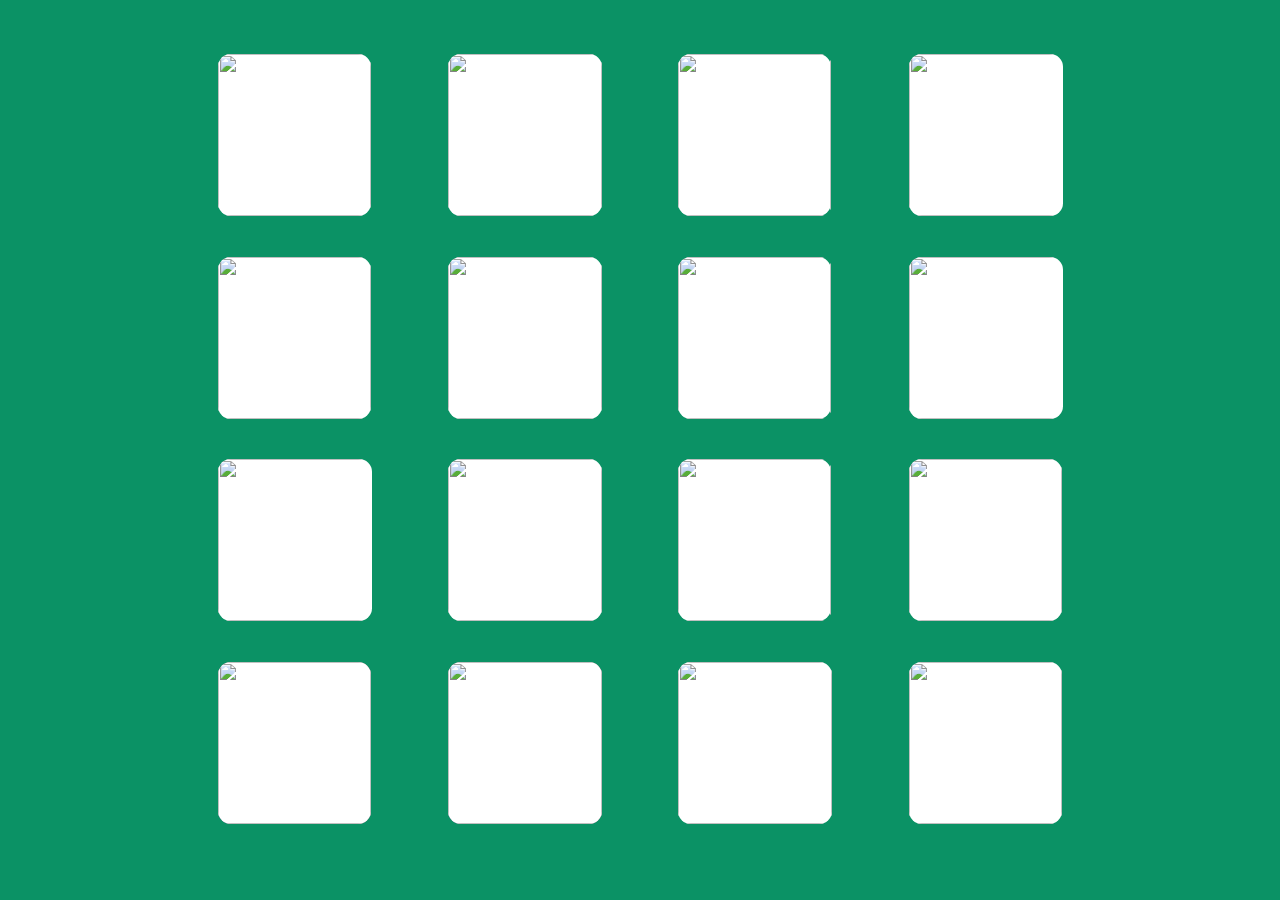
==== index.html @ c70d6032 "Add files via upload" ====
<!DOCTYPE html>
<html lang="en">
<head>
    <meta charset="UTF-8">
    <meta name="viewport" content="width=device-width, initial-scale=1.0">
    <title>Memory game 🏀</title>
    <link rel="stylesheet" href="style.css">
</head>
<body>
    <div id="game">
    <div id="cardsContainer">
        <div class="cards" id="LBJ" data-name="LBJ1">
            <img src="https://i.pinimg.com/736x/f5/2f/3b/f52f3b40d181c29219373cb499d4c489.jpg" class="backFace">
            <img src="https://www.pngmart.com/files/22/Nba-Logo-PNG-Image.png" class="frontFace">
        </div>
        <div class="cards" id="LBJ" data-name="LBJ2">
            <img src="https://i.pinimg.com/736x/f5/2f/3b/f52f3b40d181c29219373cb499d4c489.jpg" class="backFace">
            <img src="https://www.pngmart.com/files/22/Nba-Logo-PNG-Image.png" class="frontFace">
        </div>
        <div class="cards" id="Curry" data-name="Curry1">
            <img src="Curry.jpeg" class="backFace">
            <img src="https://www.pngmart.com/files/22/Nba-Logo-PNG-Image.png" class="frontFace">
        </div>
        <div class="cards" id="Curry" data-name="Curry2">
            <img src="Curry.jpeg" class="backFace">
            <img src="https://www.pngmart.com/files/22/Nba-Logo-PNG-Image.png" class="frontFace">
        </div>
        <div class="cards" id="MJ" data-name="MJ1">
            <img src="https://media.npr.org/assets/img/2016/03/29/ap_090911089838_sq-3271237f28995f6530d9634ff27228cae88e3440.jpg" class="backFace">
            <img src="https://www.pngmart.com/files/22/Nba-Logo-PNG-Image.png" class="frontFace">
        </div>
        <div class="cards" id="MJ" data-name="MJ2">
            <img src="https://media.npr.org/assets/img/2016/03/29/ap_090911089838_sq-3271237f28995f6530d9634ff27228cae88e3440.jpg" class="backFace">
            <img src="https://www.pngmart.com/files/22/Nba-Logo-PNG-Image.png" class="frontFace">
        </div>
        <div class="cards" id="KD" data-name="KD1">
            <img src="https://e00-marca.uecdn.es/assets/multimedia/imagenes/2021/08/21/16295780712511.jpg" class="backFace">
            <img src="https://www.pngmart.com/files/22/Nba-Logo-PNG-Image.png" class="frontFace">
        </div>
        <div class="cards" id="KD" data-name="KD2">
            <img src="https://e00-marca.uecdn.es/assets/multimedia/imagenes/2021/08/21/16295780712511.jpg" class="backFace">
            <img src="https://www.pngmart.com/files/22/Nba-Logo-PNG-Image.png" class="frontFace">
        </div>
        <div class="cards" id="Shaq" data-name="Shaq1">
            <img src="https://i.kym-cdn.com/entries/icons/original/000/029/043/Shaq_Tries_to_Not_Make_a_Face_While_Eating_Spicy_Wings___Hot_Ones_11-21_screenshot.png" class="backFace">
            <img src="https://www.pngmart.com/files/22/Nba-Logo-PNG-Image.png" class="frontFace">
        </div>
        <div class="cards" id="Shaq" data-name="Shaq2">
            <img src="https://i.kym-cdn.com/entries/icons/original/000/029/043/Shaq_Tries_to_Not_Make_a_Face_While_Eating_Spicy_Wings___Hot_Ones_11-21_screenshot.png" class="backFace">
            <img src="https://www.pngmart.com/files/22/Nba-Logo-PNG-Image.png" class="frontFace">
        </div>
        <div class="cards" id="Harden" data-name="Harden1">
            <img src="https://img.bleacherreport.net/img/images/photos/003/543/006/f7677101f60d5f44095f494f3fb8dd0b_crop_north.jpg?1447001027&w=3072&h=2048" class="backFace">
            <img src="https://www.pngmart.com/files/22/Nba-Logo-PNG-Image.png" class="frontFace">
        </div>
        <div class="cards" id="Harden" data-name="Harden2">
            <img src="https://img.bleacherreport.net/img/images/photos/003/543/006/f7677101f60d5f44095f494f3fb8dd0b_crop_north.jpg?1447001027&w=3072&h=2048" class="backFace">
            <img src="https://www.pngmart.com/files/22/Nba-Logo-PNG-Image.png" class="frontFace">
        </div>
        <div class="cards" id="Howard" data-name="Howard1">
            <img src="https://i.pinimg.com/originals/37/d6/03/37d603b7c41ee82eeaa5c2783d51dd1a.jpg" class="backFace">
            <img src="https://www.pngmart.com/files/22/Nba-Logo-PNG-Image.png" class="frontFace">
        </div>
        <div class="cards" id="Howard" data-name="Howard2">
            <img src="https://i.pinimg.com/originals/37/d6/03/37d603b7c41ee82eeaa5c2783d51dd1a.jpg" class="backFace">
            <img src="https://www.pngmart.com/files/22/Nba-Logo-PNG-Image.png" class="frontFace">
        </div>
        <div class="cards" id="DMC3" data-name="DMC31">
            <img src="https://media.licdn.com/dms/image/C4E03AQFKqoovj8GeBA/profile-displayphoto-shrink_800_800/0/1645808575216?e=2147483647&v=beta&t=w8kW0Ys-tEHFzIFx8MIb8YwLTz_1r9hXkjX_NX_Px8Y" class="backFace">
            <img src="https://www.pngmart.com/files/22/Nba-Logo-PNG-Image.png" class="frontFace">
        </div>
        <div class="cards" id="DMC3" data-name="DMC32">
            <img src="https://media.licdn.com/dms/image/C4E03AQFKqoovj8GeBA/profile-displayphoto-shrink_800_800/0/1645808575216?e=2147483647&v=beta&t=w8kW0Ys-tEHFzIFx8MIb8YwLTz_1r9hXkjX_NX_Px8Y" class="backFace">
            <img src="https://www.pngmart.com/files/22/Nba-Logo-PNG-Image.png" class="frontFace">
        </div>
    </div>
    <div id="victoryModal">
        <div id="modalContent">
            <h1>YOU WON</h1>
            <h2>Play again ?</h2>
            <div class="buttons">
                <button id="playAgain"><img src="https://clipart-library.com/img1/1537871.png"></button>
                <button id="exitGame"><img src="https://em-content.zobj.net/thumbs/160/apple/155/brick_1f9f1.png"></button>
            </div>
        </div>
    </div>
    </div>
    <audio id="LBJAudio">
        <source src="audios/LBJ.mp3"> 
    </audio>
    <audio id="CurryAudio">
        <source src="audios/Curry.mp3"> 
    </audio>
    <audio id="MJAudio">
        <source src="audios/onlymp3.to - kai_cenat__michael_jordan_-UclZn67gLO8-192k-1688990846.mp3"> 
    </audio>
    <audio id="DMC3Audio">
        <source src="audios/DMC3.mp3"> 
    </audio>
    <audio id="ShaqAudio">
        <source src="audios/Shaq.mp3"> 
    </audio>
    <audio id="SpeedAudio">
        <source src="audios/serious.mp3"> 
    </audio>
    <audio id="KDAudio">
        <source src="audios/KD.mp3"> 
    </audio>
    <audio id="HowardAudio">
        <source src="audios/sussy.mp3"> 
    </audio>
    <div id="mikeContainer">
        <audio id="mikeThemeSong" src="audios/HADDAWAY - What Is Love (Mike O'Hearn Theme Song) [Slowed].mp3"></audio>
        <img id="mikeOHearn"src="https://image-cdn.essentiallysports.com/wp-content/uploads/Mike-OHearn-1-1.jpg?">
    </div>
    <script src = "index.js"> </script>
</body>
</html>
---- style.css ----
*{
    padding: 0;
    margin: 0;
}

body{
    background-color: rgb(11, 146, 101);
}

#cardsContainer{
    justify-content: center;
    display: flex;
    flex-wrap: wrap;
    width: 80%;
    height: 90vh;
    margin: auto;
    margin-top: 5vh;
    border-radius: 2em;
    background-image:url("https://branded.disruptsports.com/cdn/shop/articles/how-are-basketballs-made_1862x.jpg?v=1603278517");
    background-size: cover;
    perspective: 1000px;
}

.cards{
    position: relative;
    width: 15%;
    height: 20%;
    margin-left:3vw;
    margin-right: 3vw;
    margin-top:1vh;
    transform-style: preserve-3d;
    transition: transform .5s;
}

.backFace{
    position: absolute;
    width:100%;
    height:100%;
    border-radius: 0.8em;
}

.frontFace{
    border-radius: 0.8em;
    background-color: white;
    position: absolute;
    width:100%;
    height:100%;
    backface-visibility: hidden;
}

.cards.flip {
    transform:rotateY(180deg);
}

#victoryModal{
    position: fixed;
    top: 0;
    left: 0;
    width: 100%;
    height: 100%;
    background-color: rgba(0, 0, 0, 0.212);
    justify-content: center;
    align-items: center;
    display:none;
}

#modalContent{
    background-color: rgb(11, 146, 101);
    border-style: solid;
    border-width: 5px;
    border-color:rgb(0, 87, 58);
    border-radius: 15px;
    width:400px;
    height: 35%;
    flex-direction: column;
    display: flex;
    align-items: center;
}

#modalContent h1{
    font-family: electro;
    font-size: 3em;
    margin-top: 5%;
    background: linear-gradient(to right, #ff9900, #ff0055,#ff9900);
    -webkit-background-clip: text;
    background-size: 400%;
    color: transparent;
    animation: animation 4s linear infinite;
}

@keyframes animation {
    0%{
        background-position:0%;
    }100%{
        background-position:400%;
    }
}

#modalContent h2{
    margin-top: 8%;
    font-family: electro;
    color: white;
}

.buttons{
    margin-top: 8%;
    display: flex;
    justify-content: center;
}

#playAgain{
    background-color: rgba(255, 0, 0, 0);
    border-style: none;
    flex-basis: 12%;
    margin-right: 1vw;
    transform: scale(1);
    transition: transform ease .5s;
}

#playAgain:hover{
    transform: scale(1.4);
    transition: transform ease .5s;
}



#playAgain img{
    width: 100%;
    height: 100%;
}

#exitGame{
    background-color: rgba(255, 0, 0, 0);
    border-style: none;
    flex-basis: 12%;
    margin-left: 1vw;
    transform: scale(1);
    transition: transform ease .5s;
}

#exitGame:hover{
    transform: scale(1.4);
    transition: transform ease .5s;
}

#exitGame img{
    width: 100%;
    height: 100%;
}



#mikeOHearn{
    display: none;
    width: 75%;
    height: 50%;
}

#mikeContainer{
    width: 100%;
    height: 100%;
    display:flex;
    justify-content: center;
}

@font-face {
    font-family: electro;
    src: url(batmfa__.ttf);
}
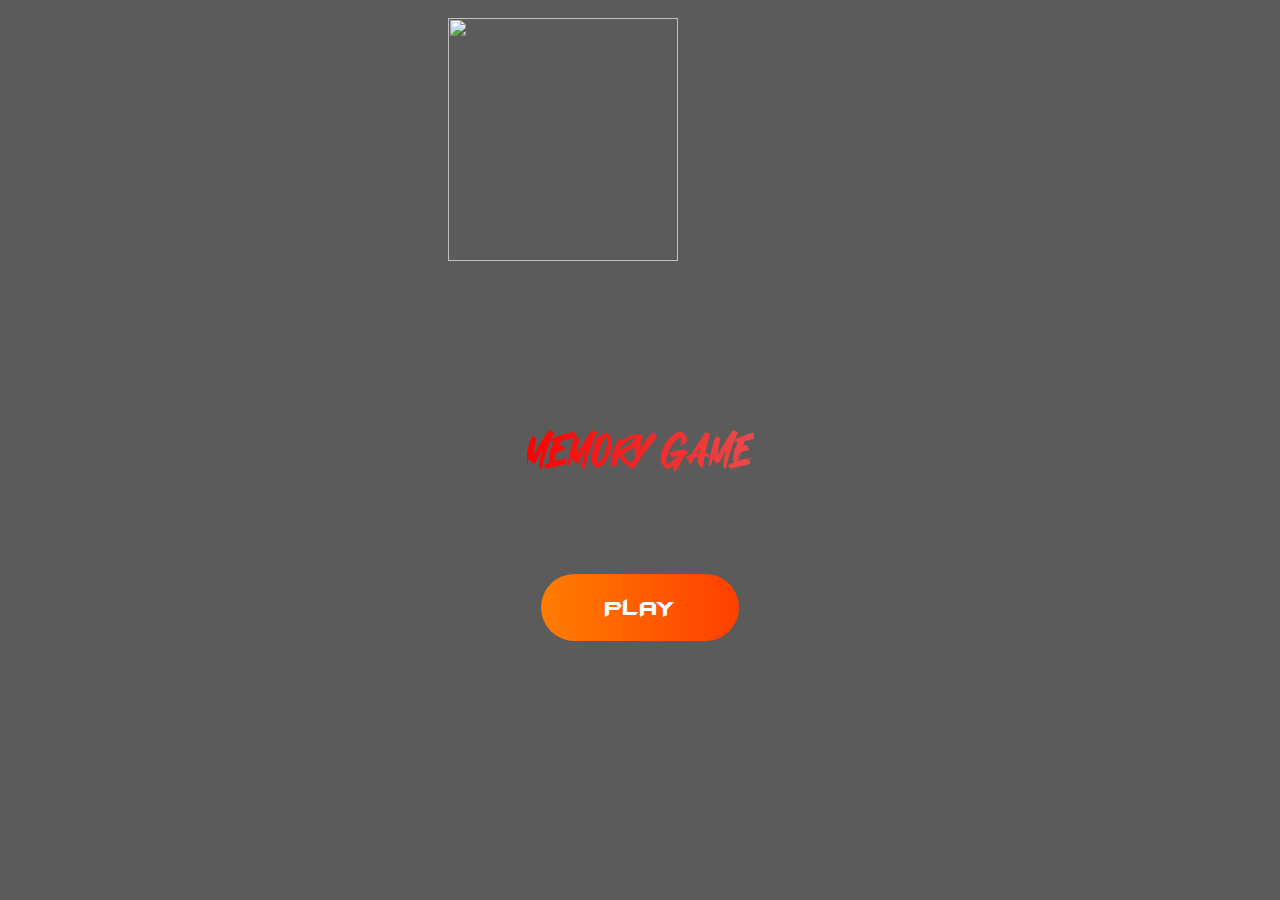
==== commit adbaa113: "yurr" ====
--- a/index.html
+++ b/index.html
@@ -7,112 +7,14 @@
     <link rel="stylesheet" href="style.css">
 </head>
 <body>
-    <div id="game">
-    <div id="cardsContainer">
-        <div class="cards" id="LBJ" data-name="LBJ1">
-            <img src="https://i.pinimg.com/736x/f5/2f/3b/f52f3b40d181c29219373cb499d4c489.jpg" class="backFace">
-            <img src="https://www.pngmart.com/files/22/Nba-Logo-PNG-Image.png" class="frontFace">
-        </div>
-        <div class="cards" id="LBJ" data-name="LBJ2">
-            <img src="https://i.pinimg.com/736x/f5/2f/3b/f52f3b40d181c29219373cb499d4c489.jpg" class="backFace">
-            <img src="https://www.pngmart.com/files/22/Nba-Logo-PNG-Image.png" class="frontFace">
-        </div>
-        <div class="cards" id="Curry" data-name="Curry1">
-            <img src="Curry.jpeg" class="backFace">
-            <img src="https://www.pngmart.com/files/22/Nba-Logo-PNG-Image.png" class="frontFace">
-        </div>
-        <div class="cards" id="Curry" data-name="Curry2">
-            <img src="Curry.jpeg" class="backFace">
-            <img src="https://www.pngmart.com/files/22/Nba-Logo-PNG-Image.png" class="frontFace">
-        </div>
-        <div class="cards" id="MJ" data-name="MJ1">
-            <img src="https://media.npr.org/assets/img/2016/03/29/ap_090911089838_sq-3271237f28995f6530d9634ff27228cae88e3440.jpg" class="backFace">
-            <img src="https://www.pngmart.com/files/22/Nba-Logo-PNG-Image.png" class="frontFace">
-        </div>
-        <div class="cards" id="MJ" data-name="MJ2">
-            <img src="https://media.npr.org/assets/img/2016/03/29/ap_090911089838_sq-3271237f28995f6530d9634ff27228cae88e3440.jpg" class="backFace">
-            <img src="https://www.pngmart.com/files/22/Nba-Logo-PNG-Image.png" class="frontFace">
-        </div>
-        <div class="cards" id="KD" data-name="KD1">
-            <img src="https://e00-marca.uecdn.es/assets/multimedia/imagenes/2021/08/21/16295780712511.jpg" class="backFace">
-            <img src="https://www.pngmart.com/files/22/Nba-Logo-PNG-Image.png" class="frontFace">
-        </div>
-        <div class="cards" id="KD" data-name="KD2">
-            <img src="https://e00-marca.uecdn.es/assets/multimedia/imagenes/2021/08/21/16295780712511.jpg" class="backFace">
-            <img src="https://www.pngmart.com/files/22/Nba-Logo-PNG-Image.png" class="frontFace">
-        </div>
-        <div class="cards" id="Shaq" data-name="Shaq1">
-            <img src="https://i.kym-cdn.com/entries/icons/original/000/029/043/Shaq_Tries_to_Not_Make_a_Face_While_Eating_Spicy_Wings___Hot_Ones_11-21_screenshot.png" class="backFace">
-            <img src="https://www.pngmart.com/files/22/Nba-Logo-PNG-Image.png" class="frontFace">
-        </div>
-        <div class="cards" id="Shaq" data-name="Shaq2">
-            <img src="https://i.kym-cdn.com/entries/icons/original/000/029/043/Shaq_Tries_to_Not_Make_a_Face_While_Eating_Spicy_Wings___Hot_Ones_11-21_screenshot.png" class="backFace">
-            <img src="https://www.pngmart.com/files/22/Nba-Logo-PNG-Image.png" class="frontFace">
-        </div>
-        <div class="cards" id="Harden" data-name="Harden1">
-            <img src="https://img.bleacherreport.net/img/images/photos/003/543/006/f7677101f60d5f44095f494f3fb8dd0b_crop_north.jpg?1447001027&w=3072&h=2048" class="backFace">
-            <img src="https://www.pngmart.com/files/22/Nba-Logo-PNG-Image.png" class="frontFace">
-        </div>
-        <div class="cards" id="Harden" data-name="Harden2">
-            <img src="https://img.bleacherreport.net/img/images/photos/003/543/006/f7677101f60d5f44095f494f3fb8dd0b_crop_north.jpg?1447001027&w=3072&h=2048" class="backFace">
-            <img src="https://www.pngmart.com/files/22/Nba-Logo-PNG-Image.png" class="frontFace">
-        </div>
-        <div class="cards" id="Howard" data-name="Howard1">
-            <img src="https://i.pinimg.com/originals/37/d6/03/37d603b7c41ee82eeaa5c2783d51dd1a.jpg" class="backFace">
-            <img src="https://www.pngmart.com/files/22/Nba-Logo-PNG-Image.png" class="frontFace">
-        </div>
-        <div class="cards" id="Howard" data-name="Howard2">
-            <img src="https://i.pinimg.com/originals/37/d6/03/37d603b7c41ee82eeaa5c2783d51dd1a.jpg" class="backFace">
-            <img src="https://www.pngmart.com/files/22/Nba-Logo-PNG-Image.png" class="frontFace">
-        </div>
-        <div class="cards" id="DMC3" data-name="DMC31">
-            <img src="https://media.licdn.com/dms/image/C4E03AQFKqoovj8GeBA/profile-displayphoto-shrink_800_800/0/1645808575216?e=2147483647&v=beta&t=w8kW0Ys-tEHFzIFx8MIb8YwLTz_1r9hXkjX_NX_Px8Y" class="backFace">
-            <img src="https://www.pngmart.com/files/22/Nba-Logo-PNG-Image.png" class="frontFace">
-        </div>
-        <div class="cards" id="DMC3" data-name="DMC32">
-            <img src="https://media.licdn.com/dms/image/C4E03AQFKqoovj8GeBA/profile-displayphoto-shrink_800_800/0/1645808575216?e=2147483647&v=beta&t=w8kW0Ys-tEHFzIFx8MIb8YwLTz_1r9hXkjX_NX_Px8Y" class="backFace">
-            <img src="https://www.pngmart.com/files/22/Nba-Logo-PNG-Image.png" class="frontFace">
+    <video autoplay muted loop id="video" src= "NBAJam.mp4">
+    </video>
+    <div id="container">
+        <div id="content">
+            <img id="logo" src="https://seeklogo.com/images/N/nba-jam-logo-FF4811F0F9-seeklogo.com.png">
+            <p id="memory">MEMORY GAME</p>
+            <a id="play" href="index.html">PLAY</a>
         </div>
     </div>
-    <div id="victoryModal">
-        <div id="modalContent">
-            <h1>YOU WON</h1>
-            <h2>Play again ?</h2>
-            <div class="buttons">
-                <button id="playAgain"><img src="https://clipart-library.com/img1/1537871.png"></button>
-                <button id="exitGame"><img src="https://em-content.zobj.net/thumbs/160/apple/155/brick_1f9f1.png"></button>
-            </div>
-        </div>
-    </div>
-    </div>
-    <audio id="LBJAudio">
-        <source src="audios/LBJ.mp3"> 
-    </audio>
-    <audio id="CurryAudio">
-        <source src="audios/Curry.mp3"> 
-    </audio>
-    <audio id="MJAudio">
-        <source src="audios/onlymp3.to - kai_cenat__michael_jordan_-UclZn67gLO8-192k-1688990846.mp3"> 
-    </audio>
-    <audio id="DMC3Audio">
-        <source src="audios/DMC3.mp3"> 
-    </audio>
-    <audio id="ShaqAudio">
-        <source src="audios/Shaq.mp3"> 
-    </audio>
-    <audio id="SpeedAudio">
-        <source src="audios/serious.mp3"> 
-    </audio>
-    <audio id="KDAudio">
-        <source src="audios/KD.mp3"> 
-    </audio>
-    <audio id="HowardAudio">
-        <source src="audios/sussy.mp3"> 
-    </audio>
-    <div id="mikeContainer">
-        <audio id="mikeThemeSong" src="audios/HADDAWAY - What Is Love (Mike O'Hearn Theme Song) [Slowed].mp3"></audio>
-        <img id="mikeOHearn"src="https://image-cdn.essentiallysports.com/wp-content/uploads/Mike-OHearn-1-1.jpg?">
-    </div>
-    <script src = "index.js"> </script>
 </body>
 </html>--- a/style.css
+++ b/style.css
@@ -1,166 +1,87 @@
 *{
+    margin: 0;
     padding: 0;
-    margin: 0;
 }
 
-body{
-    background-color: rgb(11, 146, 101);
-}
-
-#cardsContainer{
-    justify-content: center;
-    display: flex;
-    flex-wrap: wrap;
-    width: 80%;
-    height: 90vh;
-    margin: auto;
-    margin-top: 5vh;
-    border-radius: 2em;
-    background-image:url("https://branded.disruptsports.com/cdn/shop/articles/how-are-basketballs-made_1862x.jpg?v=1603278517");
-    background-size: cover;
-    perspective: 1000px;
-}
-
-.cards{
-    position: relative;
-    width: 15%;
-    height: 20%;
-    margin-left:3vw;
-    margin-right: 3vw;
-    margin-top:1vh;
-    transform-style: preserve-3d;
-    transition: transform .5s;
-}
-
-.backFace{
-    position: absolute;
-    width:100%;
-    height:100%;
-    border-radius: 0.8em;
-}
-
-.frontFace{
-    border-radius: 0.8em;
-    background-color: white;
-    position: absolute;
-    width:100%;
-    height:100%;
-    backface-visibility: hidden;
-}
-
-.cards.flip {
-    transform:rotateY(180deg);
-}
-
-#victoryModal{
+#video{
     position: fixed;
     top: 0;
     left: 0;
-    width: 100%;
-    height: 100%;
-    background-color: rgba(0, 0, 0, 0.212);
-    justify-content: center;
-    align-items: center;
-    display:none;
+    width:100vw;
+    height:100vh;
+    z-index: -1;
+    object-fit: cover;
 }
 
-#modalContent{
-    background-color: rgb(11, 146, 101);
-    border-style: solid;
-    border-width: 5px;
-    border-color:rgb(0, 87, 58);
-    border-radius: 15px;
-    width:400px;
-    height: 35%;
-    flex-direction: column;
-    display: flex;
-    align-items: center;
-}
-
-#modalContent h1{
-    font-family: electro;
-    font-size: 3em;
-    margin-top: 5%;
-    background: linear-gradient(to right, #ff9900, #ff0055,#ff9900);
-    -webkit-background-clip: text;
-    background-size: 400%;
-    color: transparent;
-    animation: animation 4s linear infinite;
-}
-
-@keyframes animation {
-    0%{
-        background-position:0%;
-    }100%{
-        background-position:400%;
-    }
-}
-
-#modalContent h2{
-    margin-top: 8%;
-    font-family: electro;
-    color: white;
-}
-
-.buttons{
-    margin-top: 8%;
+#container{
+    position: fixed;
+    height: 100%;
+    width: 100%;
+    background-color: rgba(0, 0, 0, 0.644);
     display: flex;
     justify-content: center;
 }
 
-#playAgain{
-    background-color: rgba(255, 0, 0, 0);
-    border-style: none;
-    flex-basis: 12%;
-    margin-right: 1vw;
-    transform: scale(1);
-    transition: transform ease .5s;
+#content{
+    align-items: center;
+    display: flex;
+    flex-direction: column;
+    margin-top: 2vh;
+    width: 50%;
+    height: 75%;
 }
 
-#playAgain:hover{
-    transform: scale(1.4);
-    transition: transform ease .5s;
+#logo{
+    height: 60%;
+    width:60%;
 }
 
-
-
-#playAgain img{
-    width: 100%;
-    height: 100%;
+#memory{
+    font-family: memory;
+    color: rgb(233, 75, 75);
+    font-size: 2.5em;
+    background: linear-gradient(to right, rgb(255, 0, 0), rgb(233, 75, 75));
+    -webkit-background-clip: text;
+    background-clip: text;
+    color: transparent;
 }
 
-#exitGame{
-    background-color: rgba(255, 0, 0, 0);
+#play{
+    font-family: electro;
+    display: flex;
+    justify-content: center;
+    width: 70px;
+    margin-top: 15%;
+    padding: 2.5vh 5vw;
+    background: linear-gradient(to right, rgb(255, 125, 0), rgb(255, 0, 0), rgb(255, 255, 0),rgb(255, 125, 0));
+    border-radius: 2.5em;
+    background-size: 600%;
     border-style: none;
-    flex-basis: 12%;
-    margin-left: 1vw;
+    font-size: 1.4em;
+    color: white;
+    text-decoration: none;
     transform: scale(1);
-    transition: transform ease .5s;
+    transition:transform 0.5s ease;
 }
 
-#exitGame:hover{
-    transform: scale(1.4);
-    transition: transform ease .5s;
+#play:hover{
+    animation: animate 6s linear infinite;
+    transition:transform .5s ease;
+    transform: scale(1.1);
 }
 
-#exitGame img{
-    width: 100%;
-    height: 100%;
+@keyframes animate{
+    0%{
+        background-position: 0%;
+    }
+    100%{
+        background-position: 600%;
+    }
 }
 
-
-
-#mikeOHearn{
-    display: none;
-    width: 75%;
-    height: 50%;
-}
-
-#mikeContainer{
-    width: 100%;
-    height: 100%;
-    display:flex;
-    justify-content: center;
+@font-face {
+    font-family:memory;
+    src: url(Silent\ Phobia.otf);
 }
 
 @font-face {
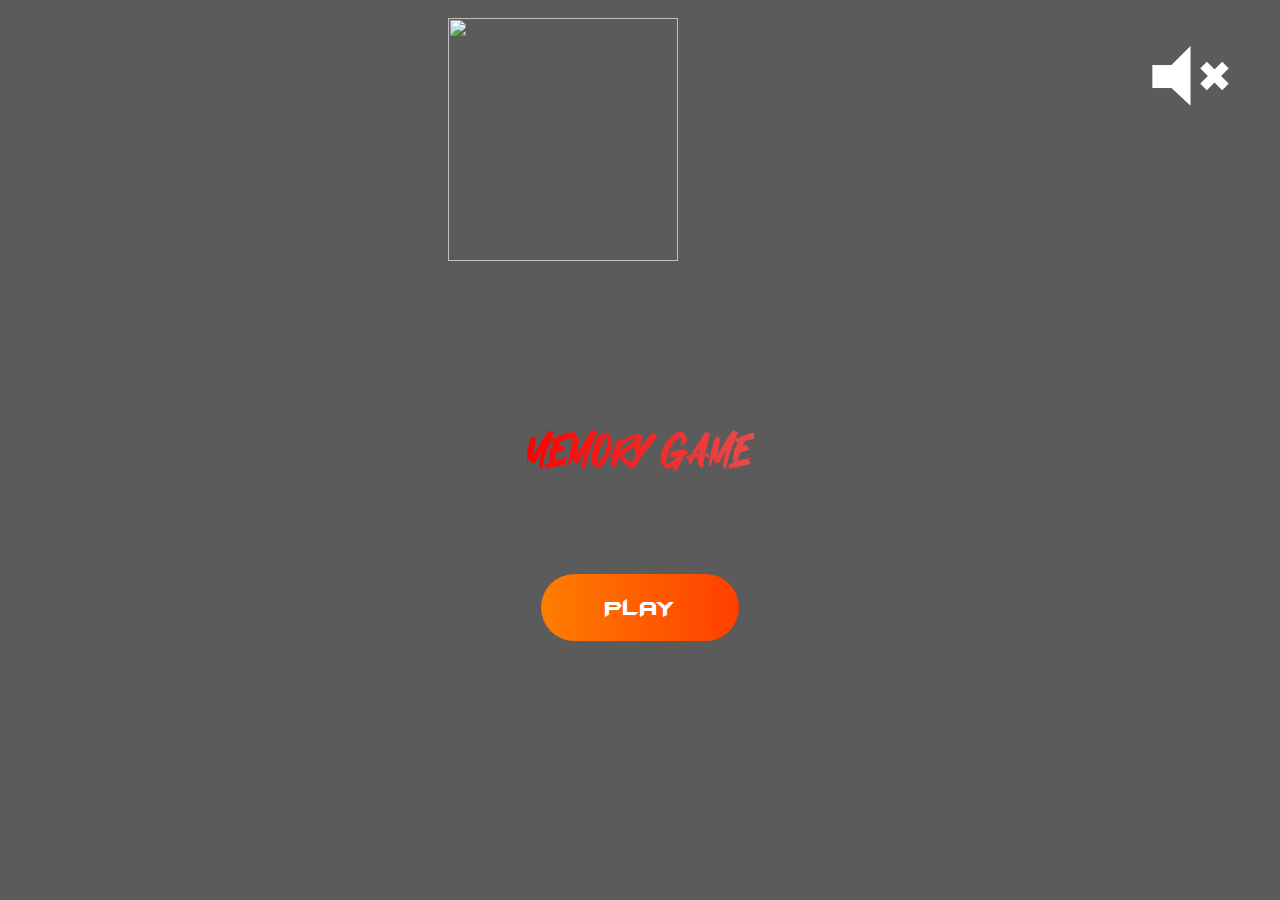
==== commit 867de1ab: "Yurr" ====
--- a/index.html
+++ b/index.html
@@ -13,8 +13,14 @@
         <div id="content">
             <img id="logo" src="https://seeklogo.com/images/N/nba-jam-logo-FF4811F0F9-seeklogo.com.png">
             <p id="memory">MEMORY GAME</p>
-            <a id="play" href="index.html">PLAY</a>
+            <a id="play" href="game.html">PLAY</a>
         </div>
+        <div id="sound">
+            <img src="soundOn.png" id="soundOn"/>
+            <img src="soundOff.png" id="soundOff"/>
+        </div>
+        <audio loop id="spaceJam" src="./audios/onlymp3.to - Space Jam Theme Song-J9FImc2LOr8-192k-1693571829.mp3"></audio>
     </div>
+    <script src="start.js"></script>
 </body>
 </html>--- a/style.css
+++ b/style.css
@@ -13,9 +13,37 @@
     object-fit: cover;
 }
 
+#sound{
+    margin-top: 5vh;
+    position: absolute;
+    width: 6%;
+    height: 30vh;
+    left:90%;
+}
+
+#soundOn{
+    display: none;
+    position: absolute;
+    width:100%;
+}
+
+#soundOn:hover{
+    cursor: pointer;
+}
+
+#soundOff {
+    transform: translateY(-10%);
+    position: absolute;
+    width:100%;
+}
+
+#soundOff:hover{
+    cursor: pointer;
+}
+
 #container{
-    position: fixed;
-    height: 100%;
+    position: relative;
+    height: 100vh;
     width: 100%;
     background-color: rgba(0, 0, 0, 0.644);
     display: flex;
@@ -79,6 +107,7 @@
     }
 }
 
+
 @font-face {
     font-family:memory;
     src: url(Silent\ Phobia.otf);
